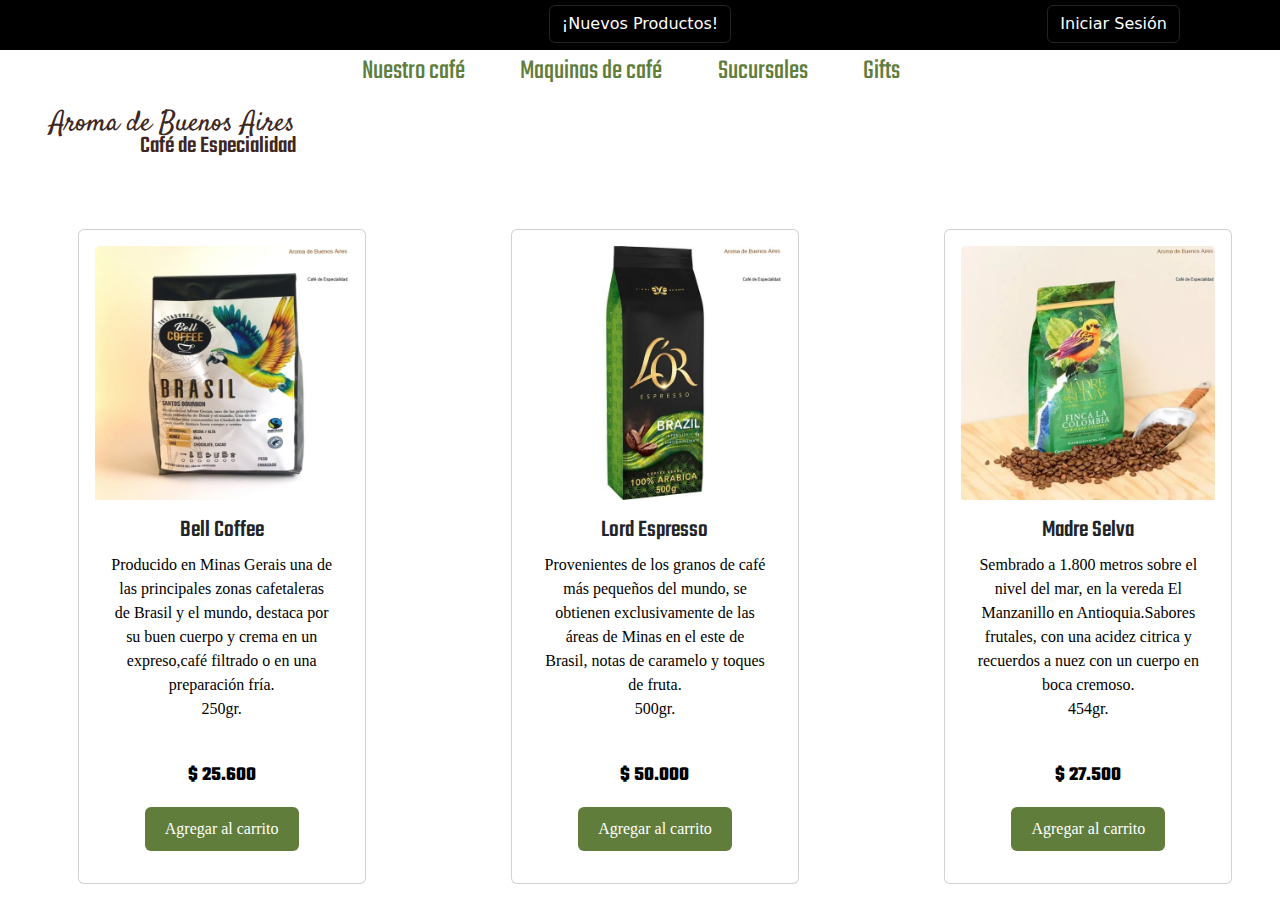
==== card.html @ 3e116d04 "Seccion productos, formulario, imagenes" ====
<!DOCTYPE html>
<html lang="en">
<head>
    <meta charset="UTF-8">
    <meta name="viewport" content="width=device-width, initial-scale=1.0">
    <title>Nuestro café</title>
    <link rel="preconnect" href="https://fonts.googleapis.com">
    <link rel="preconnect" href="https://fonts.gstatic.com" crossorigin>
    <link href="https://fonts.googleapis.com/css2?family=Ga+Maamli&family=Lemon&family=Satisfy&display=swap" rel="stylesheet">
    <!-- letra chica -->
    <link href="https://fonts.googleapis.com/css2?family=Ga+Maamli&family=Lemon&family=Satisfy&family=Teko:wght@300..700&display=swap" rel="stylesheet">
    <!-- HASTA AQUI NOMBRE DEL LOCAL -->
    <link rel="stylesheet" href="style.css">
    <link href="https://cdn.jsdelivr.net/npm/bootstrap@5.3.3/dist/css/bootstrap.min.css" rel="stylesheet" integrity="sha384-QWTKZyjpPEjISv5WaRU9OFeRpok6YctnYmDr5pNlyT2bRjXh0JMhjY6hW+ALEwIH" crossorigin="anonymous">
</head>
<header>
    <div class="container1">
        <div class="button">
            <button type="button" class="btn btn-dark" style="background-color: black;"> ¡Nuevos Productos! </button>
            <div class="derecha">
                <button type="button" class="btn btn-dark" style="background-color: black;"> Iniciar Sesión</button>
            </div>
        </div>
    </div>
    <div>
        <nav>
            <div class="container2">
                <div class="lista-menu">
                    <ul>
                        <li><a href="card.html" class="teko-menu">Nuestro café</a></li>
                        <li><a href="Maquinas"class="teko-menu">Maquinas de café</a></li>
                        <li><a href="Sucursales"class="teko-menu">Sucursales</a></li>
                        <li><a href="Gifts"class="teko-menu">Gifts</a> </li>
                    </ul>
                    <div>
                        <h3 class="satisfy-regular">Aroma de Buenos Aires</h3></p>
                        <br>
                        <h4 class="teko">Café de Especialidad</h4>
                    </div>
                </div>
            </div>
        </nav>
    </div>
</header>
<body>
    <div class="card-container">
        <div class="card" style="width: 18rem;">
            <img src="imagenes/cafe marca de agua/brasil.jpg" class="card-img-top" alt="brasil1">
            <div class="card-body">
            <h5 class="card-title teko-card" >Bell Coffee</h5>
            <p class="card-text">Producido en Minas Gerais una de las principales zonas cafetaleras de Brasil y el mundo, destaca por su buen cuerpo y crema en un expreso,café filtrado o en una preparación fría.<br>250gr.</p>
            <br>
            <p class="bold-precios">$ 25.600</p>
            <a href="#" class="btn btn-primary">Agregar al carrito</a>
            </div>
        </div>

        <div class="card" style="width: 18rem;">
            <img src="imagenes/cafe marca de agua/brasil2.jpg" class="card-img-top" alt="brasil1">
            <div class="card-body">
            <h5 class="card-title teko-card" >Lord Espresso</h5>
            <p class="card-text">Provenientes de los granos de café más pequeños del mundo, se obtienen exclusivamente de las áreas de Minas en el este de Brasil, notas de caramelo y toques de fruta.
            <br>500gr.</p>
            <br>
            <p class="bold-precios">$ 50.000</p>
            <a href="#" class="btn btn-primary">Agregar al carrito</a>
            </div>
        </div>

        <div class="card" style="width: 18rem;">
            <img src="imagenes/cafe marca de agua/colombia.jpg" class="card-img-top" alt="brasil1">
            <div class="card-body">
            <h5 class="card-title teko-card" >Madre Selva</h5>
            <p class="card-text">Sembrado a 1.800 metros sobre el nivel del mar, en la vereda El Manzanillo en Antioquia.Sabores frutales, con una acidez citrica y recuerdos a nuez con un cuerpo en boca cremoso.<br>454gr.</p>
            <br>
            <p class="bold-precios">$ 27.500</p>
            <a href="#" class="btn btn-primary">Agregar al carrito</a>
            </div>
        </div>
    </div>

      <script src="https://cdn.jsdelivr.net/npm/bootstrap@5.3.3/dist/js/bootstrap.bundle.min.js" integrity="sha384-YvpcrYf0tY3lHB60NNkmXc5s9fDVZLESaAA55NDzOxhy9GkcIdslK1eN7N6jIeHz" crossorigin="anonymous"></script>
</body>





</html>
---- style.css ----
*{
    padding: 0;
    margin: 0;
    color: #f5f5f5;
}
body{
    display: flex;
    flex-direction: column;
    justify-content: space-between;
    min-height: 100vh;
}
.container1{
    background-color: black;
    height: 50px;
    padding: 5px 0;

}
.button{ /* boton nuevos productos*/

    display: flex;
    align-items: center; /* Alinea los botones verticalmente en el centro */
    justify-content: center; /* Centra el botón de productos */
    position: relative; /* Permite el posicionamiento de los elementos hijos */
}

.derecha { /*boton de inicio de sesion*/
    position: absolute; /* Permite que se mueva sin afectar el botón central */
    right: 100px; /* Espacio a la derecha del contenedor */
    display: flex; /* Alinea los botones dentro de este contenedor */
}
.lista-menu{
    list-style-type: none;
    padding: 0;
    text-align: center;

}
.lista-menu li{

    display: inline-block;
    margin-right: 50px;

}
.lista-menu li a {
    text-decoration: none; /* Quita el subrayado */
    color:#607D3B; /* Cambia el color del texto a verde oliva */
}
.lista-menu li a:hover{
    color: coral;
}

.satisfy-regular{ /*letra de aroma de buenos aires*/
    font-family: "Satisfy", cursive;
    position: absolute;
    left: 50px;
    display: flex;
    color: #3E2723;

}
.teko{ /*letra de especialistas en cafe*/
    font-family: "Teko", sans-serif;
    position: absolute;
    left: 140px;
    display: flex;
    color:#3E2723;
}
.teko-menu{ /*texto lista menu*/
    font-family: "Teko", sans-serif;
    font-size: 28px;
}
.container2{
    background-color: white;
    height: 110px;
}

.carousel{
    width: 100%;
    margin: 0;

}
.carousel-inner{
    height: auto;
}

.carousel-item img{
    object-fit:contain;
    width: 100%;
    height: 100%;
}

.carousel-item p, .carousel-item h5, .carousel-item button {
    font-family: "Playfair Display", serif;
    font-size: 1.25rem;
    font-weight: bold;
    color:whitesmoke /* Color del texto */
}

.carousel-item button {
    background-color:#607D3B; /* Color de fondo del botón */
    color: white; /* Color del texto del botón */
    border: none;
    padding: 10px 20px;
    font-size: 1em;
    cursor: pointer;
}
.carousel-item button:hover{
    background-color:coral;
}

/*STYLE DEL ARCHIVO CARD*/
.card-container{
    display:flex;
    justify-content: space-around;
    flex-wrap: wrap;
    gap: 20px;
}

.card{
    width: 18rem;

    margin-left: 30px;
    margin-top: 20px;
    border: 1px solid #607D3B;
    border-radius: 4px;
    padding: 16px;
    margin-bottom: 1rem;
    display:flex;

    text-align: center;

    /* box-shadow: 2px 2px 12px r; SOMBRA*/
}
.card-body{
    padding: 1rem;
}

.card-title{
    font-size: 24px;
    margin-bottom: 2rem;
    color:#19b42e;

}
.teko-card{
    font-family: "Teko", sans-serif;

}
.card-text {
    font-family: "Playfair Display", serif;
    margin-bottom: 1rem;
    color: black;
    font-size: 16px;
    /* padding-top: 1rem; */
}
.bold-precios{
    font-family: "Teko", sans-serif;
    font-weight: bold;
    color: black;
    font-size: 20px;

}
.btn.btn-primary{
    font-family: "Playfair Display", serif;
    font-size: 16px;
    background-color:#607D3B; /* Color de fondo del botón */
    color: white; /* Color del texto del botón */
    border: none;
    padding: 10px 20px;
    font-size: 1em;
    cursor: pointer;
}
.btn.btn-primary:hover{
    background-color:coral;

}

.footer {
    height: 150px;
    background-color: #607D3B;
    color: #3E2723;
    text-align: center;
    padding: 20px 0;
}
/*seccion de suscripcion*/
.suscripcion{
    padding: 20px;
    text-align: center;
}
.suscripcion h2{
    color:black;
    font-family: "Teko", sans-serif;
    font-size: 30px;
}
.suscripcion p{
    color: black;
    font-family: "Teko", sans-serif;
    font-size: 20px;
}
.datos-suscripcion{
    display: flex;
    /* flex-direction: column; */
    justify-content: center;
    align-items: center;
    gap: 20px;
}
.datos-suscripcion input[type=text]{
    border: none;
    font-family: "Teko", sans-serif;
    font-size: 20px;
    color: black;
    width: 400px;
    border-bottom: 2px solid#607D3B;
    outline: none;
}
.datos-suscripcion input[type=text]:focus{
    border-bottom: 2px solid  coral;


}
.boton-suscripcion{
    display: flex;
    justify-content: center;
    margin-top: 20px;
    margin-bottom: 20px;

}
.boton-suscripcion button:hover { background-color: coral; }
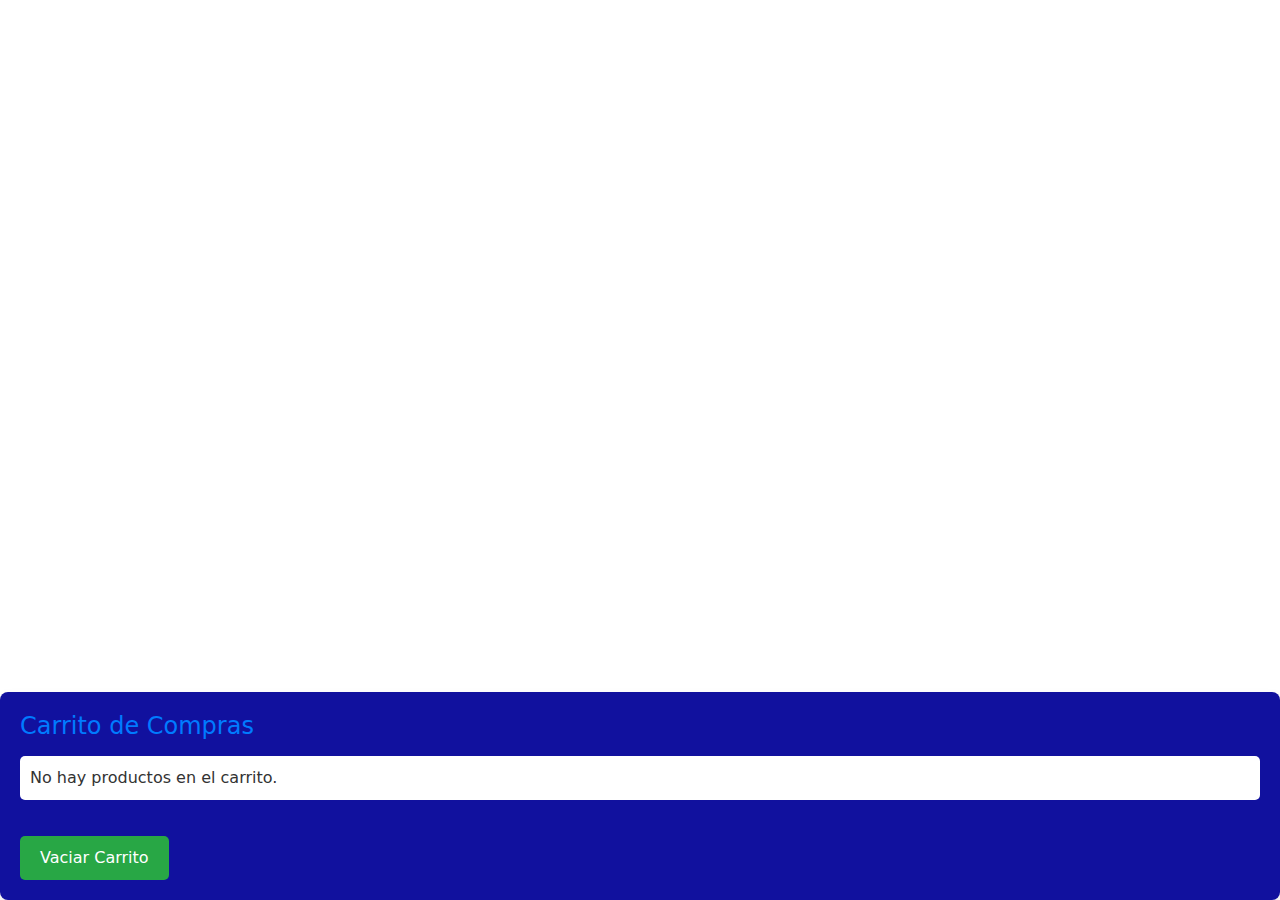
==== commit 77935263: "uso de api y funcion carrito" ====
--- a/card.html
+++ b/card.html
@@ -7,83 +7,29 @@
     <link rel="preconnect" href="https://fonts.googleapis.com">
     <link rel="preconnect" href="https://fonts.gstatic.com" crossorigin>
     <link href="https://fonts.googleapis.com/css2?family=Ga+Maamli&family=Lemon&family=Satisfy&display=swap" rel="stylesheet">
-    <!-- letra chica -->
-    <link href="https://fonts.googleapis.com/css2?family=Ga+Maamli&family=Lemon&family=Satisfy&family=Teko:wght@300..700&display=swap" rel="stylesheet">
-    <!-- HASTA AQUI NOMBRE DEL LOCAL -->
     <link rel="stylesheet" href="style.css">
     <link href="https://cdn.jsdelivr.net/npm/bootstrap@5.3.3/dist/css/bootstrap.min.css" rel="stylesheet" integrity="sha384-QWTKZyjpPEjISv5WaRU9OFeRpok6YctnYmDr5pNlyT2bRjXh0JMhjY6hW+ALEwIH" crossorigin="anonymous">
 </head>
-<header>
-    <div class="container1">
-        <div class="button">
-            <button type="button" class="btn btn-dark" style="background-color: black;"> ¡Nuevos Productos! </button>
-            <div class="derecha">
-                <button type="button" class="btn btn-dark" style="background-color: black;"> Iniciar Sesión</button>
-            </div>
+<body>
+    <header>
+
+    </header>
+    <main>
+
+        <div id="productos-container" class="card-container"></div>
+
+
+
+        <div id="carrito">
+            <h2>Carrito de Compras</h2>
+            <ul id="lista-carrito"></ul>
+            <button id="vaciar-carrito">Vaciar Carrito</button>
         </div>
-    </div>
-    <div>
-        <nav>
-            <div class="container2">
-                <div class="lista-menu">
-                    <ul>
-                        <li><a href="card.html" class="teko-menu">Nuestro café</a></li>
-                        <li><a href="Maquinas"class="teko-menu">Maquinas de café</a></li>
-                        <li><a href="Sucursales"class="teko-menu">Sucursales</a></li>
-                        <li><a href="Gifts"class="teko-menu">Gifts</a> </li>
-                    </ul>
-                    <div>
-                        <h3 class="satisfy-regular">Aroma de Buenos Aires</h3></p>
-                        <br>
-                        <h4 class="teko">Café de Especialidad</h4>
-                    </div>
-                </div>
-            </div>
-        </nav>
-    </div>
-</header>
-<body>
-    <div class="card-container">
-        <div class="card" style="width: 18rem;">
-            <img src="imagenes/cafe marca de agua/brasil.jpg" class="card-img-top" alt="brasil1">
-            <div class="card-body">
-            <h5 class="card-title teko-card" >Bell Coffee</h5>
-            <p class="card-text">Producido en Minas Gerais una de las principales zonas cafetaleras de Brasil y el mundo, destaca por su buen cuerpo y crema en un expreso,café filtrado o en una preparación fría.<br>250gr.</p>
-            <br>
-            <p class="bold-precios">$ 25.600</p>
-            <a href="#" class="btn btn-primary">Agregar al carrito</a>
-            </div>
-        </div>
-
-        <div class="card" style="width: 18rem;">
-            <img src="imagenes/cafe marca de agua/brasil2.jpg" class="card-img-top" alt="brasil1">
-            <div class="card-body">
-            <h5 class="card-title teko-card" >Lord Espresso</h5>
-            <p class="card-text">Provenientes de los granos de café más pequeños del mundo, se obtienen exclusivamente de las áreas de Minas en el este de Brasil, notas de caramelo y toques de fruta.
-            <br>500gr.</p>
-            <br>
-            <p class="bold-precios">$ 50.000</p>
-            <a href="#" class="btn btn-primary">Agregar al carrito</a>
-            </div>
-        </div>
-
-        <div class="card" style="width: 18rem;">
-            <img src="imagenes/cafe marca de agua/colombia.jpg" class="card-img-top" alt="brasil1">
-            <div class="card-body">
-            <h5 class="card-title teko-card" >Madre Selva</h5>
-            <p class="card-text">Sembrado a 1.800 metros sobre el nivel del mar, en la vereda El Manzanillo en Antioquia.Sabores frutales, con una acidez citrica y recuerdos a nuez con un cuerpo en boca cremoso.<br>454gr.</p>
-            <br>
-            <p class="bold-precios">$ 27.500</p>
-            <a href="#" class="btn btn-primary">Agregar al carrito</a>
-            </div>
-        </div>
-    </div>
-
-      <script src="https://cdn.jsdelivr.net/npm/bootstrap@5.3.3/dist/js/bootstrap.bundle.min.js" integrity="sha384-YvpcrYf0tY3lHB60NNkmXc5s9fDVZLESaAA55NDzOxhy9GkcIdslK1eN7N6jIeHz" crossorigin="anonymous"></script>
-</body>
 
 
 
 
-
-</html>+    </main>
+    <script src="script.js"></script>
+</body>
+</html>
--- a/style.css
+++ b/style.css
@@ -18,59 +18,70 @@
 .button{ /* boton nuevos productos*/
 
     display: flex;
-    align-items: center; /* Alinea los botones verticalmente en el centro */
-    justify-content: center; /* Centra el botón de productos */
-    position: relative; /* Permite el posicionamiento de los elementos hijos */
+    align-items: center;
+    justify-content: center;
+    position: relative;
 }
 
 .derecha { /*boton de inicio de sesion*/
-    position: absolute; /* Permite que se mueva sin afectar el botón central */
-    right: 100px; /* Espacio a la derecha del contenedor */
-    display: flex; /* Alinea los botones dentro de este contenedor */
-}
-.lista-menu{
-    list-style-type: none;
+    position: absolute;
+    right: 100px;
+    display: flex;
+}
+/* Fondo del navbar */
+
+.container{
+    height: 100px;
+
+}
+.navbar {
+    border-bottom: 2px solid #607D3B;
+    padding: 25px 0;
+}
+
+
+.logo {
+    text-align: left;
+}
+
+.logo h1 {
+    font-family: "Satisfy", cursive;
+    font-size: 30px;
+    color: #3E2723 !important;
+    margin: 0;
+}
+
+.logo p {
+    font-family: "Teko", sans-serif;
+    font-size: 24px;
+    color: #3E2723;
+    margin: 0;
+}
+
+/* Estilo del menú */
+.nav {
+    list-style: none;
+    margin: 0 auto;
     padding: 0;
-    text-align: center;
-
-}
-.lista-menu li{
-
-    display: inline-block;
-    margin-right: 50px;
-
-}
-.lista-menu li a {
-    text-decoration: none; /* Quita el subrayado */
-    color:#607D3B; /* Cambia el color del texto a verde oliva */
-}
-.lista-menu li a:hover{
+    display: flex;
+    gap: 30px;
+}
+
+
+.nav .nav-link {
+    font-family: "Teko", sans-serif;
+    font-size: 24px;
+    text-decoration: none;
+    color: #607D3B;
+    transition: color 0.3s ease;
+}
+
+
+.nav .nav-link:hover {
     color: coral;
 }
 
-.satisfy-regular{ /*letra de aroma de buenos aires*/
-    font-family: "Satisfy", cursive;
-    position: absolute;
-    left: 50px;
-    display: flex;
-    color: #3E2723;
-
-}
-.teko{ /*letra de especialistas en cafe*/
-    font-family: "Teko", sans-serif;
-    position: absolute;
-    left: 140px;
-    display: flex;
-    color:#3E2723;
-}
-.teko-menu{ /*texto lista menu*/
-    font-family: "Teko", sans-serif;
-    font-size: 28px;
-}
-.container2{
-    background-color: white;
-    height: 110px;
-}
+
 
 .carousel{
     width: 100%;
@@ -95,8 +106,8 @@
 }
 
 .carousel-item button {
-    background-color:#607D3B; /* Color de fondo del botón */
-    color: white; /* Color del texto del botón */
+    background-color:#607D3B;
+    color: white;
     border: none;
     padding: 10px 20px;
     font-size: 1em;
@@ -160,8 +171,8 @@
 .btn.btn-primary{
     font-family: "Playfair Display", serif;
     font-size: 16px;
-    background-color:#607D3B; /* Color de fondo del botón */
-    color: white; /* Color del texto del botón */
+    background-color:#607D3B;
+    color: white;
     border: none;
     padding: 10px 20px;
     font-size: 1em;
@@ -224,3 +235,120 @@
 }
 .boton-suscripcion button:hover { background-color: coral; }
 
+/* estilo de las card de la api */
+
+.card-container {
+    display: grid;
+    grid-template-columns: repeat(auto-fill, minmax(300px, 1fr));
+    gap: 20px;
+    padding: 20px;
+    justify-items: center;
+}
+
+
+.card {
+    width: 100%;
+    max-width: 300px;
+    border: 1px solid #ddd;
+    border-radius: 10px;
+    box-shadow: 0 4px 8px rgba(0, 0, 0, 0.1);
+    overflow: hidden;
+    background-color: white;
+    text-align: center;
+    padding: 10px;
+}
+
+.card img {
+    width: 100%;
+    height: 200px;
+    object-fit: cover;
+    border-bottom: 2px solid #ddd;
+}
+
+.card h3 {
+    font-size: 1.2em;
+    margin: 10px 0;
+}
+
+.card p {
+    font-size: 1em;
+    margin-bottom: 10px;
+}
+
+.card button {
+    padding: 10px;
+    background-color: #007BFF;
+    color: white;
+    border: none;
+    border-radius: 5px;
+    cursor: pointer;
+    margin-top: 10px;
+    width: 100%;
+}
+
+.card button:hover {
+    background-color: #0056b3;
+}
+/* estilo carrito */
+
+#carrito {
+    background-color: #11119e;
+
+    padding: 20px;
+    border-radius: 8px;
+    box-shadow: 0 4px 8px rgba(0, 0, 0, 0.1);
+    margin-top: 20px;
+    display: block;
+}
+
+#carrito h2 {
+    font-size: 24px;
+    margin-bottom: 15px;
+    color: #007BFF;
+}
+
+
+#lista-carrito {
+    list-style-type: none;
+    padding: 0;
+
+}
+
+#lista-carrito li {
+    background-color: #fff;
+    padding: 10px;
+    margin-bottom: 10px;
+    border-radius: 5px;
+    display: flex;
+    justify-content: space-between;
+    align-items: center;
+    color: #333;
+}
+
+#lista-carrito button {
+    background-color: #dc3545;
+    color: white;
+    border: none;
+    padding: 5px 10px;
+    cursor: pointer;
+    border-radius: 5px;
+}
+
+#lista-carrito button:hover {
+    background-color: #c82333;
+}
+
+
+#vaciar-carrito {
+    background-color: #28a745;
+    color: white;
+    padding: 10px 20px;
+    border: none;
+    cursor: pointer;
+    border-radius: 5px;
+    margin-top: 20px;
+}
+
+#vaciar-carrito:hover {
+    background-color: #218838;
+}
